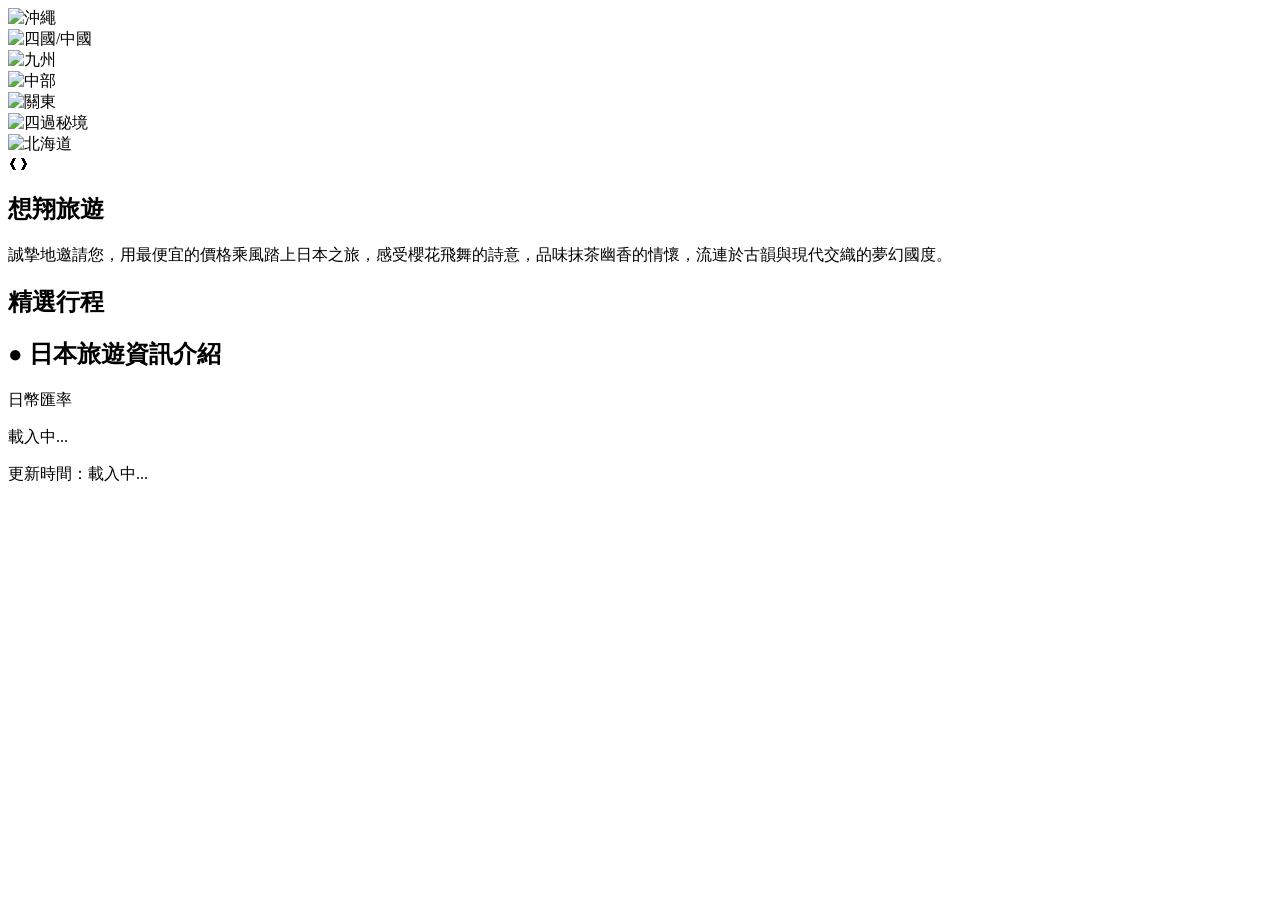
==== index.html @ c8faf747 "Add files via upload" ====
<!DOCTYPE html>
<html lang="zh-TW">
<head>
    <meta charset="UTF-8">
    <link rel="icon" type="image/x-icon" href="favicon.ico">
    <meta name="viewport" content="width=device-width, initial-scale=1.0">
    <title>Xxiang 全台最大日本自由行</title>
    <link rel="stylesheet" href="css/styles.css">
</head>
<body>
    <div id="header-container"></div>
  
    <div class="slideshow-container">
        <div class="slide fade">
            <img src="https://www.pdtravel.com.tw/material-alias/%E5%BD%AD%E5%A4%A7%E6%97%85%E9%81%8A%E9%A0%81/%E4%BC%81%E5%8A%83%E9%A0%81-%E6%B2%96%E7%B9%A9/%E5%BD%AD%E5%A4%A7%E6%97%85%E9%81%8A-%E4%BC%81%E5%8A%83%E9%A0%81-%E6%B2%96%E7%B9%A9.jpg" alt="沖繩">
        </div>
        <div class="slide fade">
            <img src="https://static.lifetour.info/eWeb_lifetour/IMGDB/003462/003520/003528/003543/003565/00113570.WEBP" alt="四國/中國">
        </div>
        <div class="slide fade">
            <img src="https://media.wwpkg.com.hk/live/Resources/Tour/20230626/0aa687ab-3f8c-44f1-964f-b5ab84a0b8b7.webp" alt="九州">
        </div>
        <div class="slide fade">
            <img src="https://hiyoritravel.com/wp-content/uploads/event_0316%E4%B8%AD%E9%83%A8%E5%8C%97%E9%99%B8%E8%AC%9B%E5%BA%A7.png" alt="中部">
        </div>
        <div class="slide fade">
            <img src="https://www.worldwide.com.tw/material-alias/EDM/JP20240130/banner-kanto.jpg" alt="關東">
        </div>
        <div class="slide fade">
            <img src="https://www.flyttour.com.tw/eWeb_flyt/IMGDB/000001/000130/000230/000231/00003979.JPG" alt="四過秘境">
        </div>
        <div class="slide fade">
            <img src="https://static.lifetour.info/eWeb_lifetour/IMGDB/003462/003520/003528/003540/003559/00113567.WEBP" alt="北海道">
        </div>
        <a class="prev" onclick="plusSlides(-1)">❮</a>
        <a class="next" onclick="plusSlides(1)">❯</a>
    </div>

    <div>
        <h2>想翔旅遊</h2>
        <p>誠摯地邀請您，用最便宜的價格乘風踏上日本之旅，感受櫻花飛舞的詩意，品味抹茶幽香的情懷，流連於古韻與現代交織的夢幻國度。</p>
    </div>

    <section class="tour-section">
        <h2>精選行程</h2>
        <div id="tour-list" class="tour-list"></div>
    </section>

    <div class="news-section">
        <h2 class="news-title">
            <span class="dot">●</span> 日本旅遊資訊介紹
        </h2>
        <div class="news-container" id="news-container"></div>
    </div>

    <div class="exchange-rate-container">
        <div class="exchange-rate-box">
            <p class="exchange-title">日幣匯率</p>
            <p class="exchange-value" id="jpy-rate">載入中...</p>
            <p class="exchange-time" id="last-updated">更新時間：載入中...</p>
        </div>
    </div>

    <div id="footer-container"></div>

    <script src="js/layout.js"></script>
    <script src="js/slideshow.js"></script>
    <script src="js/exchange-rate.js"></script>
    <script src="js/news.js"></script>
    <script src="js/tours.js"></script>
</body>
</html>
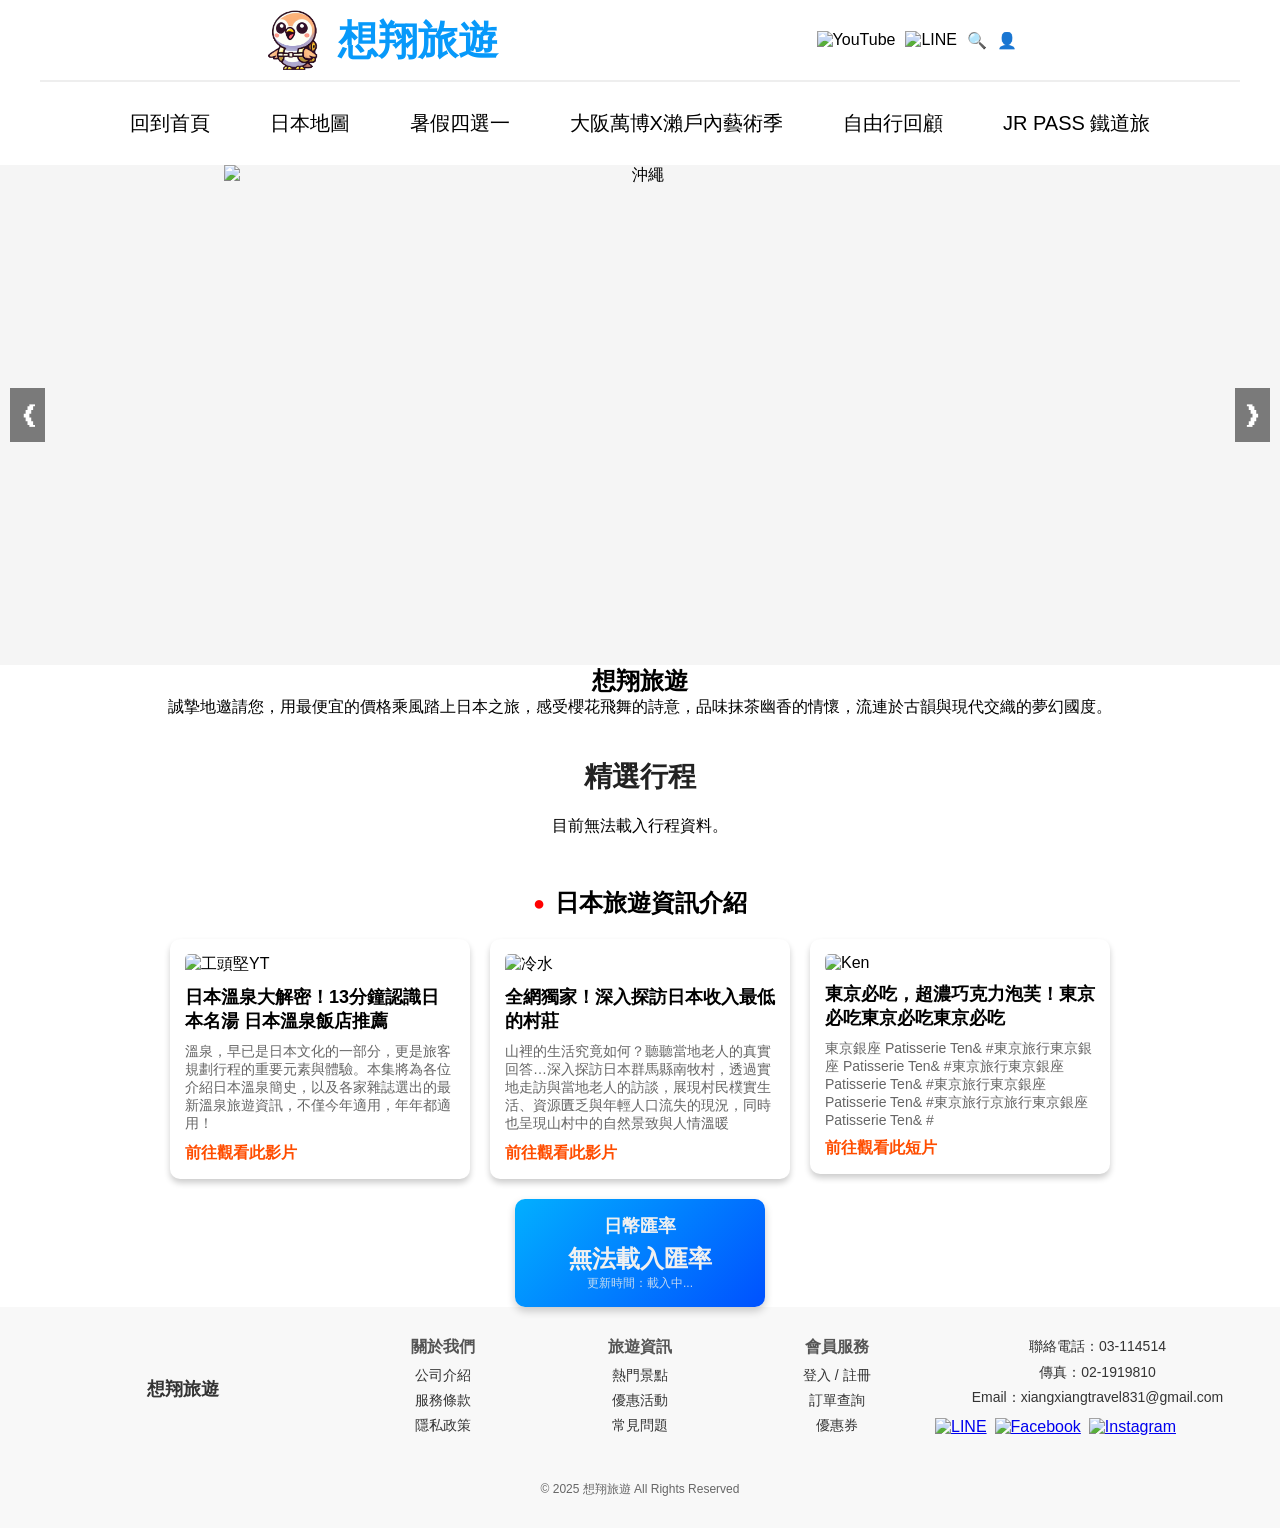
==== commit 25c071e6: "Add files via upload" ====
--- a/index.html
+++ b/index.html
@@ -2,10 +2,12 @@
 <html lang="zh-TW">
 <head>
     <meta charset="UTF-8">
-    <link rel="icon" type="image/x-icon" href="favicon.ico">
+    <link rel="icon" type="image/x-icon" href="images/favicon.ico">
     <meta name="viewport" content="width=device-width, initial-scale=1.0">
     <title>Xxiang 全台最大日本自由行</title>
     <link rel="stylesheet" href="css/styles.css">
+    <link rel="stylesheet" href="css/header.css">
+    <link rel="stylesheet" href="css/footer.css">
 </head>
 <body>
     <div id="header-container"></div>
--- a/css/styles.css
+++ b/css/styles.css
@@ -0,0 +1,481 @@
+/* styles.css - 共用樣式文件 */
+
+/* 重置樣式 */
+* {
+    margin: 0;
+    padding: 0;
+    box-sizing: border-box;
+}
+
+body {
+    font-family: Arial, sans-serif;
+    text-align: center;
+    background-color: #f0f0f094;
+}
+
+/* 導航列 */ 
+.navbar {
+    display: flex;
+    justify-content: space-between;
+    align-items: center;
+    padding: 10px 20px;
+    background-color: white;
+    border-bottom: 2px solid #eee;
+    width: 100%; /* 確保佔滿寬度 */
+    position: relative;
+    z-index: 10;
+}
+
+.navbar-content {
+    display: flex;
+    justify-content: space-between;
+    align-items: center;
+    max-width: 65%;
+    width: 100%;
+    margin: 0 auto;
+    gap: 20px;
+}
+
+.logo {
+    display: flex;
+    align-items: center;
+    gap: 10px;
+}
+
+.logo img {
+    height: 60px;
+}
+
+.logo-text {
+    font-size: 40px;
+    font-weight: bold;
+    color: #0799fa;
+    white-space: nowrap;
+}
+
+.icons {
+    display: flex;
+    align-items: center;
+}
+
+.icons a {
+    margin-left: 10px;
+    text-decoration: none;
+    color: black;
+    font-size: 16px;
+}
+
+.icons img {
+    height: 20px;
+}
+
+.search-icon,
+.profile-icon {
+    font-size: 18px;
+}
+
+/* 選單樣式 */
+.menu {
+    background-color: #fff;
+    width: 100%; /* 確保佔滿寬度 */
+}
+
+.menu-content {
+    max-width: 65%;
+    margin: 0 auto;
+    overflow-x: auto; /* 啟用水平滾動 */
+    -webkit-overflow-scrolling: touch; /* 改善 iOS 滾動 */
+    white-space: nowrap; /* 確保一行顯示 */
+}
+
+.menu-content::-webkit-scrollbar {
+    display: none; /* 隱藏 Chrome/Safari 滾動條 */
+}
+
+.menu ul {
+    list-style: none;
+    display: flex;
+    justify-content: flex-start; /* 左對齊，方便滑動 */
+    padding: 0;
+    background-color: #fff;
+}
+
+.menu ul li {
+    margin: 0 15px;
+    flex: none; /* 按實際內容寬度排列 */
+}
+
+.menu ul li a {
+    display: flex;
+    align-items: center;
+    justify-content: center;
+    padding: 10px 15px;
+    text-decoration: none;
+    color: black;
+    font-size: 16px;
+    transition: background-color 0.3s;
+    height: 7vh;
+    box-sizing: border-box;
+    max-height: 7vh;
+    white-space: nowrap; /* 防止文字換行 */
+}
+
+.menu ul li a:hover {
+    background-color: #b0b0b0;
+    text-decoration: none;
+}
+
+/* 彈窗樣式 */
+.news-item {
+    position: relative;
+    display: inline-block;
+    cursor: pointer;
+}
+
+.popup {
+    display: none;
+    position: absolute;
+    left: 50%;
+    top: 100%;
+    transform: translateX(-50%);
+    background-color: #ffffff;
+    color: black;
+    padding: 20px;
+    border-radius: 8px;
+    font-size: 14px;
+    z-index: 9999;
+    text-align: center;
+    max-width: 90vw;
+    max-height: 90vh;
+    box-shadow: 0px 4px 8px rgba(0, 0, 0, 0.2);
+    border: 1px solid #ddd;
+    align-items: center;
+    justify-content: center;
+    flex-direction: column;
+}
+
+.news-item:hover .popup {
+    display: flex !important;
+}
+
+.popup img {
+    max-width: 95vw;
+    max-height: 85vh;
+    object-fit: contain;
+    display: block;
+}
+
+.popup p {
+    margin: 5px 0;
+    line-height: 1.5;
+    font-size: 14px;
+}
+
+.popup a {
+    display: block;
+    color: #0799fa;
+    text-decoration: none;
+    font-weight: bold;
+    margin-top: 5px;
+}
+
+.popup a:hover {
+    text-decoration: underline;
+}
+
+/* 幻燈片 */
+.slideshow-container {
+    position: relative;
+    max-width: 100%;
+    height: 500px;
+    overflow: hidden;
+    display: flex;
+    justify-content: center;
+    align-items: center;
+    background-color: #f5f5f5;
+}
+
+.slide {
+    display: none;
+    justify-content: center;
+    align-items: center;
+    width: 100%;
+    height: 100%;
+}
+
+.slide img {                                   /* 滿版寬度 */
+    aspect-ratio: 32/9;                             /* 原 16:9 ，高 ÷ 2 => 16:(9/2) = 32/9 */
+    max-width: 65%;                                 /* 保留你原本的 max-width 設定 */
+    margin: 0 auto;
+    width: 100%;
+    height: 100%;
+    object-fit: cover;
+    object-position: center center;
+    display: block;
+}
+
+.fade {
+    animation: fadeEffect 1.5s;
+}
+
+@keyframes fadeEffect {
+    from { opacity: 0.4; }
+    to { opacity: 1; }
+}
+
+.prev,
+.next {
+    position: absolute;
+    top: 50%;
+    transform: translateY(-50%);
+    font-size: 30px;
+    padding: 10px;
+    color: white;
+    background: rgba(0, 0, 0, 0.5);
+    border: none;
+    cursor: pointer;
+}
+
+.prev { left: 10px; }
+.next { right: 10px; }
+
+.prev:hover,
+.next:hover {
+    background: rgba(0, 0, 0, 0.8);
+}
+
+/* 新聞卡片 */
+.news-section {
+    text-align: center;
+    margin-top: 50px;
+}
+
+.news-title {
+    display: flex;
+    justify-content: center;
+    align-items: center;
+    font-size: 24px;
+    margin-bottom: 20px;
+}
+
+.news-title .dot {
+    color: #ff0000;
+    font-size: 20px;
+    margin-right: 10px;
+}
+
+.news-container {
+    display: flex;
+    justify-content: center;
+    gap: 20px;
+}
+
+.news-card {
+    width: 300px;
+    background: #fff;
+    padding: 15px;
+    border-radius: 10px;
+    box-shadow: 0px 4px 6px rgba(0, 0, 0, 0.2);
+    text-align: left;
+
+    display: flex;
+    flex-direction: column;
+    justify-content: space-between;
+    height: 100%;
+}
+
+.news-card .content {
+    flex: 1;
+}
+
+.news-card .action {
+    margin-top: auto;
+    color: #ff4d00;
+    font-weight: bold;
+}
+
+.news-card img {
+    width: 100%;
+    border-radius: 5px;
+}
+
+.news-card h3 {
+    font-size: 18px;
+    margin: 10px 0;
+}
+
+.news-card p {
+    font-size: 14px;
+    color: #666;
+}
+
+.news-card a {
+    display: block;
+    margin-top: 10px;
+    text-decoration: none;
+    color: #ff5722;
+    font-weight: bold;
+}
+
+
+
+/* 匯率顯示區塊 */
+.exchange-rate-container {
+    display: flex;
+    justify-content: center;
+    align-items: center;
+    margin-top: 20px;
+}
+
+.exchange-rate-box {
+    background: linear-gradient(135deg, #02afff, #0051ff);
+    color: rgb(240, 240, 240);
+    padding: 15px 20px;
+    border-radius: 10px;
+    text-align: center;
+    box-shadow: 0 4px 8px rgba(0, 0, 0, 0.2);
+    width: 250px;
+}
+
+.exchange-title {
+    font-size: 18px;
+    font-weight: bold;
+    margin-bottom: 5px;
+}
+
+.exchange-value {
+    font-size: 24px;
+    font-weight: bold;
+}
+
+.exchange-time {
+    font-size: 12px;
+    opacity: 0.8;
+}
+
+/* 其他共用樣式 */
+.beginning {
+    max-width: 1000px;
+    margin: 0 auto;
+    text-align: left;
+    margin-bottom: 50px;
+}
+
+.beginning h2 {
+    font-size: 30px;
+    margin-bottom: 40px;
+}
+
+.Tour_Highlights {
+    text-align: center;
+    max-width: 1000px;
+    margin: 0 auto;
+}
+
+.Tour_Highlights h1 {
+    font-size: 40px;
+    color: #0799fa;
+    margin-bottom: 15px;
+}
+
+.Tour_Highlights img {
+    width: 800px;
+    height: 600px;
+    border-radius: 15px;
+}
+
+.Tour_Highlights p {
+    max-width: 1000px;
+    margin: 10px auto;
+    text-align: justify;
+    font-size: 18px;
+    line-height: 1.8;
+    color: #333;
+}
+
+/* 響應式設計：手機適配 */
+@media (max-width: 768px) {
+    .slideshow-container {
+        height: 300px;
+    }
+    .logo-text {
+        font-size: 24px;
+    }
+    .news-card {
+        width: 100%;
+    }
+    .menu-content {
+        max-width: 100%; /* 手機版適配全寬 */
+    }
+    .menu ul li a {
+        font-size: 14px; /* 縮小文字以適應滑動 */
+        padding: 8px 10px; /* 調整內距 */
+        height: 50px; /* 固定手機版高度 */
+    }
+}
+.tour-section {
+  width: 90%;
+  max-width: 1200px;
+  margin: 40px auto;
+}
+
+.tour-section h2 {
+  font-size: 28px;
+  margin-bottom: 20px;
+  color: #222;
+}
+
+.tour-list {
+  display: grid;
+  grid-template-columns: repeat(auto-fit, minmax(260px, 1fr));
+  gap: 20px;
+}
+
+.tour-card {
+  background: #fff;
+  border: 1px solid #e5e5e5;
+  border-radius: 14px;
+  overflow: hidden;
+  box-shadow: 0 4px 12px rgba(0,0,0,0.08);
+}
+
+.tour-card-image {
+  width: 100%;
+  height: 180px;
+  object-fit: cover;
+  display: block;
+}
+
+.tour-card-body {
+  padding: 16px;
+}
+
+.tour-card h3 {
+  font-size: 20px;
+  margin-bottom: 10px;
+}
+
+.tour-meta {
+  color: #0799fa;
+  font-weight: bold;
+  margin-bottom: 10px;
+}
+
+.tour-description {
+  color: #555;
+  line-height: 1.6;
+  margin-bottom: 14px;
+}
+
+.tour-link {
+  display: inline-block;
+  padding: 10px 14px;
+  background: #0799fa;
+  color: white;
+  text-decoration: none;
+  border-radius: 8px;
+}
+
+.tour-link:hover {
+  background: #067ecc;
+}
--- a/css/header.css
+++ b/css/header.css
@@ -0,0 +1,213 @@
+* {
+  margin: 0;
+  padding: 0;
+}
+
+body {
+  background-color: white;
+}
+
+.container {
+  display: flex;
+  flex-direction: column;
+  background-color: transparent;
+}
+
+#header-container {
+  width: 100%;
+  max-width: 1200px;
+  margin: 0 auto;
+}
+
+.navbar {
+  display: flex;
+  justify-content: space-between;
+  align-items: center;
+  padding: 10px 20px;
+  background-color: white;
+  width: 100%;
+  position: relative;
+  z-index: 10;
+}
+
+.navbar-content {
+  display: flex;
+  justify-content: space-between;
+  align-items: center;
+  max-width: 65%;
+  width: 100%;
+  margin: 0 auto;
+  gap: 20px;
+}
+
+.logo {
+  display: flex;
+  align-items: center;
+  gap: 10px;
+}
+
+.logo img {
+  height: 60px;
+}
+
+.logo-text {
+  font-size: 40px;
+  font-weight: bold;
+  color: #0799fa;
+  white-space: nowrap;
+}
+
+.icons {
+  display: flex;
+  align-items: center;
+}
+
+.icons a {
+  margin-left: 10px;
+  text-decoration: none;
+  color: black;
+  font-size: 16px;
+}
+
+.icons img {
+  height: 20px;
+}
+
+.search-icon,
+.profile-icon {
+  font-size: 18px;
+}
+
+.menu {
+  background-color: #fff;
+  width: 100%;
+}
+
+.menu-content {
+  max-width: 100%;
+  margin: 0 auto;
+  overflow-x: auto;
+  -webkit-overflow-scrolling: touch;
+  white-space: nowrap;
+  scroll-behavior: smooth;
+}
+
+.menu-content::-webkit-scrollbar {
+  height: 8px;
+}
+
+.menu-content::-webkit-scrollbar-thumb {
+  background-color: #b0b0b0;
+  border-radius: 4px;
+}
+
+.menu-content::-webkit-scrollbar-track {
+  background-color: #f1f1f1;
+}
+
+.menu ul {
+  list-style: none;
+  display: flex;
+  justify-content: center;
+  padding: 10px 0;
+  width: 100%;
+  background-color: #fff;
+}
+
+.menu ul li {
+  margin: 0 15px;
+  flex: none;
+}
+
+.menu ul li a {
+  display: flex;
+  align-items: center;
+  justify-content: center;
+  padding: 10px 15px;
+  background-color: #fff;
+  color: black;
+  font-size: 20px;
+  text-decoration: none;
+  transition: background-color 0.3s;
+  height: 7vh;
+  box-sizing: border-box;
+  max-height: 7vh;
+  white-space: nowrap;
+}
+
+@media (min-width: 769px) {
+  .menu ul li a:hover {
+    background-color: #b0b0b0;
+    text-decoration: none;
+  }
+}
+
+@media (max-width: 768px) {
+  .navbar {
+    padding: 8px 10px;
+    gap: 10px;
+  }
+
+  .navbar-content {
+    max-width: 100%;
+    padding: 0 10px;
+  }
+
+  .logo {
+    gap: 5px;
+  }
+
+  .logo img {
+    height: 30px;
+  }
+
+  .logo-text {
+    font-size: 24px;
+  }
+
+  .icons {
+    justify-content: flex-end;
+  }
+
+  .icons a {
+    margin-left: 8px;
+    margin-right: 0;
+  }
+
+  .icons img {
+    height: 16px;
+  }
+
+  .search-icon,
+  .profile-icon {
+    font-size: 14px;
+  }
+
+  .menu-content {
+    max-width: 100%;
+    overflow-x: auto;
+    padding: 0 10px;
+    scroll-behavior: smooth;
+  }
+
+  .menu ul {
+    display: flex;
+    flex-wrap: nowrap;
+    justify-content: flex-start;
+    padding: 10px 0;
+  }
+
+  .menu ul li a {
+    font-size: 14px;
+    padding: 8px 12px;
+    height: auto;
+    min-width: 80px;
+    border-radius: 4px;
+    background-color: #fff;
+    color: black;
+  }
+
+  .menu ul li a:hover {
+    background-color: #fff;
+  }
+}
--- a/css/footer.css
+++ b/css/footer.css
@@ -0,0 +1,92 @@
+.site-footer {
+  background-color: #f8f8f8;
+  padding: 30px 20px;
+  font-family: Arial, sans-serif;
+  color: #333;
+  display: flex;
+  flex-wrap: wrap;
+  justify-content: space-between;
+  gap: 20px;
+}
+
+.footer-brand {
+  flex: 1 1 200px;
+  display: flex;
+  flex-direction: column;
+  justify-content: center;
+}
+
+.footer-brand img {
+  height: 50px;
+  margin-bottom: 10px;
+}
+
+.footer-brand .brand-name {
+  font-size: 18px;
+  font-weight: bold;
+}
+
+.footer-links {
+  flex: 2 1 300px;
+  display: flex;
+  flex-wrap: wrap;
+  gap: 40px;
+}
+
+.footer-column {
+  flex: 1 1 120px;
+}
+
+.footer-column h4 {
+  font-size: 16px;
+  margin-bottom: 8px;
+  color: #555;
+}
+
+.footer-column ul {
+  list-style: none;
+  padding: 0;
+}
+
+.footer-column li {
+  margin-bottom: 6px;
+}
+
+.footer-column a {
+  text-decoration: none;
+  color: #333;
+  font-size: 14px;
+}
+
+.footer-column a:hover {
+  text-decoration: underline;
+}
+
+.footer-contact {
+  flex: 1 1 200px;
+}
+
+.footer-contact p {
+  margin-bottom: 6px;
+  font-size: 14px;
+  line-height: 1.4;
+}
+
+.footer-icons {
+  display: flex;
+  align-items: center;
+  gap: 8px;
+  margin-top: 10px;
+}
+
+.footer-icons img {
+  height: 24px;
+}
+
+.footer-copy {
+  text-align: center;
+  width: 100%;
+  margin-top: 20px;
+  font-size: 12px;
+  color: #666;
+}
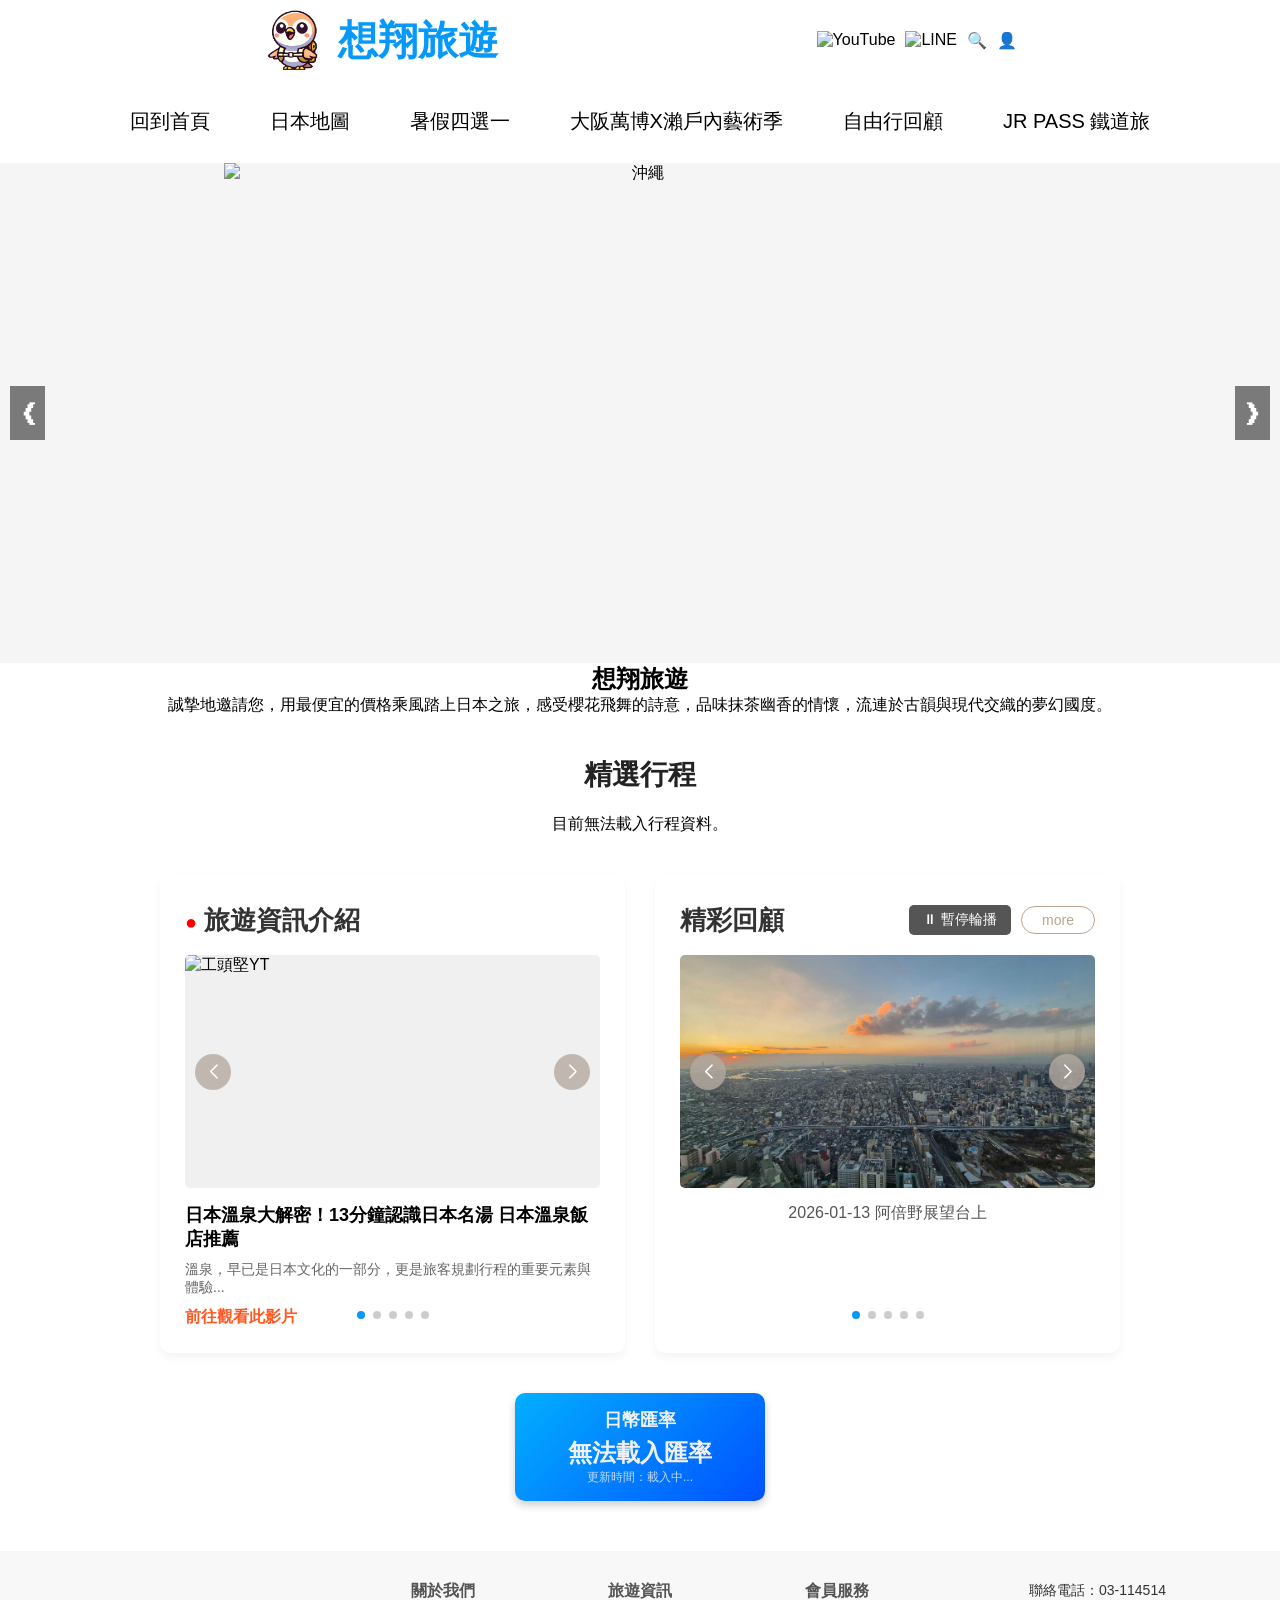
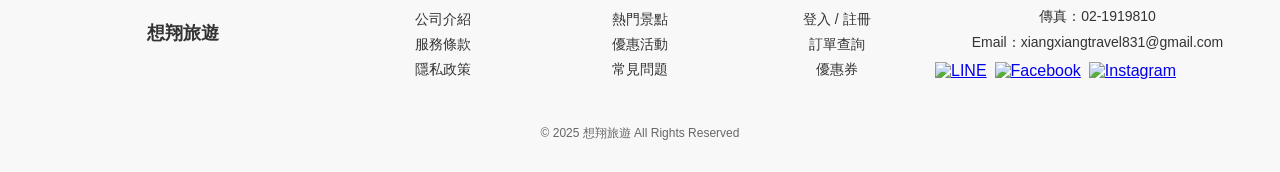
==== commit bbb7bb5d: "Add files via upload" ====
--- a/index.html
+++ b/index.html
@@ -8,32 +8,20 @@
     <link rel="stylesheet" href="css/styles.css">
     <link rel="stylesheet" href="css/header.css">
     <link rel="stylesheet" href="css/footer.css">
+    
+    <link rel="stylesheet" href="https://cdn.jsdelivr.net/npm/swiper@11/swiper-bundle.min.css" />
 </head>
 <body>
     <div id="header-container"></div>
   
     <div class="slideshow-container">
-        <div class="slide fade">
-            <img src="https://www.pdtravel.com.tw/material-alias/%E5%BD%AD%E5%A4%A7%E6%97%85%E9%81%8A%E9%A0%81/%E4%BC%81%E5%8A%83%E9%A0%81-%E6%B2%96%E7%B9%A9/%E5%BD%AD%E5%A4%A7%E6%97%85%E9%81%8A-%E4%BC%81%E5%8A%83%E9%A0%81-%E6%B2%96%E7%B9%A9.jpg" alt="沖繩">
-        </div>
-        <div class="slide fade">
-            <img src="https://static.lifetour.info/eWeb_lifetour/IMGDB/003462/003520/003528/003543/003565/00113570.WEBP" alt="四國/中國">
-        </div>
-        <div class="slide fade">
-            <img src="https://media.wwpkg.com.hk/live/Resources/Tour/20230626/0aa687ab-3f8c-44f1-964f-b5ab84a0b8b7.webp" alt="九州">
-        </div>
-        <div class="slide fade">
-            <img src="https://hiyoritravel.com/wp-content/uploads/event_0316%E4%B8%AD%E9%83%A8%E5%8C%97%E9%99%B8%E8%AC%9B%E5%BA%A7.png" alt="中部">
-        </div>
-        <div class="slide fade">
-            <img src="https://www.worldwide.com.tw/material-alias/EDM/JP20240130/banner-kanto.jpg" alt="關東">
-        </div>
-        <div class="slide fade">
-            <img src="https://www.flyttour.com.tw/eWeb_flyt/IMGDB/000001/000130/000230/000231/00003979.JPG" alt="四過秘境">
-        </div>
-        <div class="slide fade">
-            <img src="https://static.lifetour.info/eWeb_lifetour/IMGDB/003462/003520/003528/003540/003559/00113567.WEBP" alt="北海道">
-        </div>
+        <div class="slide fade"><img src="https://www.pdtravel.com.tw/material-alias/%E5%BD%AD%E5%A4%A7%E6%97%85%E9%81%8A%E9%A0%81/%E4%BC%81%E5%8A%83%E9%A0%81-%E6%B2%96%E7%B9%A9/%E5%BD%AD%E5%A4%A7%E6%97%85%E9%81%8A-%E4%BC%81%E5%8A%83%E9%A0%81-%E6%B2%96%E7%B9%A9.jpg" alt="沖繩"></div>
+        <div class="slide fade"><img src="https://static.lifetour.info/eWeb_lifetour/IMGDB/003462/003520/003528/003543/003565/00113570.WEBP" alt="四國/中國"></div>
+        <div class="slide fade"><img src="https://media.wwpkg.com.hk/live/Resources/Tour/20230626/0aa687ab-3f8c-44f1-964f-b5ab84a0b8b7.webp" alt="九州"></div>
+        <div class="slide fade"><img src="https://hiyoritravel.com/wp-content/uploads/event_0316%E4%B8%AD%E9%83%A8%E5%8C%97%E9%99%B8%E8%AC%9B%E5%BA%A7.png" alt="中部"></div>
+        <div class="slide fade"><img src="https://www.worldwide.com.tw/material-alias/EDM/JP20240130/banner-kanto.jpg" alt="關東"></div>
+        <div class="slide fade"><img src="https://www.flyttour.com.tw/eWeb_flyt/IMGDB/000001/000130/000230/000231/00003979.JPG" alt="四過秘境"></div>
+        <div class="slide fade"><img src="https://static.lifetour.info/eWeb_lifetour/IMGDB/003462/003520/003528/003540/003559/00113567.WEBP" alt="北海道"></div>
         <a class="prev" onclick="plusSlides(-1)">❮</a>
         <a class="next" onclick="plusSlides(1)">❯</a>
     </div>
@@ -48,13 +36,57 @@
         <div id="tour-list" class="tour-list"></div>
     </section>
 
-    <div class="news-section">
-        <h2 class="news-title">
-            <span class="dot">●</span> 日本旅遊資訊介紹
-        </h2>
-        <div class="news-container" id="news-container"></div>
+    <div class="main-content-wrapper">
+        <div class="news-section">
+            <div class="gallery-header">
+                <h2><span class="dot" style="color:#ff0000; font-size:20px;">●</span> 旅遊資訊介紹</h2>
+            </div>
+            <div class="swiper newsSwiper">
+                <div class="swiper-wrapper" id="news-container">
+                    </div>
+                <div class="swiper-button-next news-next"></div>
+                <div class="swiper-button-prev news-prev"></div>
+                <div class="swiper-pagination news-pagination"></div>
+            </div>
+        </div>
+
+        <div class="gallery-section">
+            <div class="gallery-header">
+                <h2>精彩回顧</h2>
+                <div class="header-actions">
+                    <button id="toggle-btn" class="btn-pause">⏸ 暫停輪播</button>
+                    <a href="#" class="btn-more">more</a>
+                </div>
+            </div>
+            <div class="swiper mySwiper">
+                <div class="swiper-wrapper">
+                    <div class="swiper-slide">
+                        <img src="images/20250113_165814.jpg" alt="活動照片1">
+                        <div class="slide-caption">2026-01-13 阿倍野展望台上</div>
+                    </div>
+                    <div class="swiper-slide">
+                        <img src="images/IMG20250115215139.jpg" alt="活動照片1">
+                        <div class="slide-caption">2026-01-15 京都車站</div>
+                    </div>
+                    <div class="swiper-slide">
+                        <img src="images/m_b.jpg" alt="活動照片2">
+                        <div class="slide-caption">2026-01-17 富士山河口湖</div>
+                    </div>
+                    <div class="swiper-slide">
+                        <img src="images/小豆島下山路旁.JPG" alt="活動照片1">
+                        <div class="slide-caption">2026-09-01 小豆島下山路旁</div>
+                    </div>
+                    <div class="swiper-slide">
+                        <img src="images/萬博-飯田集團×大阪公立大學館.JPG" alt="活動照片3">
+                        <div class="slide-caption">2026-09-03 萬博-飯田集團×大阪公立大學館</div>
+                    </div>
+                </div>
+                <div class="swiper-button-next gallery-next"></div>
+                <div class="swiper-button-prev gallery-prev"></div>
+                <div class="swiper-pagination gallery-pagination"></div>
+            </div>
+        </div>
     </div>
-
     <div class="exchange-rate-container">
         <div class="exchange-rate-box">
             <p class="exchange-title">日幣匯率</p>
@@ -68,7 +100,8 @@
     <script src="js/layout.js"></script>
     <script src="js/slideshow.js"></script>
     <script src="js/exchange-rate.js"></script>
-    <script src="js/news.js"></script>
     <script src="js/tours.js"></script>
-</body>
+    
+    <script src="https://cdn.jsdelivr.net/npm/swiper@11/swiper-bundle.min.js"></script>
+    <script src="js/gallery.js"></script> <script src="js/news.js"></script>    </body>
 </html>
--- a/css/styles.css
+++ b/css/styles.css
@@ -1,481 +1,95 @@
 /* styles.css - 共用樣式文件 */
+* { margin: 0; padding: 0; box-sizing: border-box; }
+body { font-family: Arial, sans-serif; text-align: center; background-color: #f0f0f094; }
 
-/* 重置樣式 */
-* {
-    margin: 0;
-    padding: 0;
-    box-sizing: border-box;
-}
+/* 其他共用樣式 (如導航列、彈窗等，保留夥伴原本的設定) */
+.beginning { max-width: 1000px; margin: 0 auto; text-align: left; margin-bottom: 50px; }
+.beginning h2 { font-size: 30px; margin-bottom: 40px; }
+.Tour_Highlights { text-align: center; max-width: 1000px; margin: 0 auto; }
+.Tour_Highlights h1 { font-size: 40px; color: #0799fa; margin-bottom: 15px; }
+.Tour_Highlights img { width: 800px; height: 600px; border-radius: 15px; }
+.Tour_Highlights p { max-width: 1000px; margin: 10px auto; text-align: justify; font-size: 18px; line-height: 1.8; color: #333; }
 
-body {
-    font-family: Arial, sans-serif;
-    text-align: center;
-    background-color: #f0f0f094;
-}
+/* 幻燈片 */
+.slideshow-container { position: relative; max-width: 100%; height: 500px; overflow: hidden; display: flex; justify-content: center; align-items: center; background-color: #f5f5f5; }
+.slide { display: none; justify-content: center; align-items: center; width: 100%; height: 100%; }
+.slide img { aspect-ratio: 32/9; max-width: 65%; margin: 0 auto; width: 100%; height: 100%; object-fit: cover; object-position: center center; display: block; }
+.fade { animation: fadeEffect 1.5s; }
+@keyframes fadeEffect { from { opacity: 0.4; } to { opacity: 1; } }
+.prev, .next { position: absolute; top: 50%; transform: translateY(-50%); font-size: 30px; padding: 10px; color: white; background: rgba(0, 0, 0, 0.5); border: none; cursor: pointer; }
+.prev { left: 10px; } .next { right: 10px; }
+.prev:hover, .next:hover { background: rgba(0, 0, 0, 0.8); }
 
-/* 導航列 */ 
-.navbar {
-    display: flex;
-    justify-content: space-between;
-    align-items: center;
-    padding: 10px 20px;
-    background-color: white;
-    border-bottom: 2px solid #eee;
-    width: 100%; /* 確保佔滿寬度 */
-    position: relative;
-    z-index: 10;
-}
+/* --- 夥伴新增的：精選行程 --- */
+.tour-section { width: 90%; max-width: 1200px; margin: 40px auto; }
+.tour-section h2 { font-size: 28px; margin-bottom: 20px; color: #222; }
+.tour-list { display: grid; grid-template-columns: repeat(auto-fit, minmax(260px, 1fr)); gap: 20px; }
+.tour-card { background: #fff; border: 1px solid #e5e5e5; border-radius: 14px; overflow: hidden; box-shadow: 0 4px 12px rgba(0,0,0,0.08); text-align: left;}
+.tour-card-image { width: 100%; height: 180px; object-fit: cover; display: block; }
+.tour-card-body { padding: 16px; }
+.tour-card h3 { font-size: 20px; margin-bottom: 10px; }
+.tour-meta { color: #0799fa; font-weight: bold; margin-bottom: 10px; }
+.tour-description { color: #555; line-height: 1.6; margin-bottom: 14px; }
+.tour-link { display: inline-block; padding: 10px 14px; background: #0799fa; color: white; text-decoration: none; border-radius: 8px; }
+.tour-link:hover { background: #067ecc; }
 
-.navbar-content {
-    display: flex;
-    justify-content: space-between;
-    align-items: center;
-    max-width: 65%;
+/* =========================================
+   我們寫的：佈局：左右 50% / 50% 完美並排
+   ========================================= */
+.main-content-wrapper { display: flex; justify-content: space-between; align-items: stretch; max-width: 75%; margin: 40px auto; gap: 30px; }
+.news-section, .gallery-section { flex: 0 0 calc(50% - 15px); min-width: 0; background: #fff; padding: 25px; border-radius: 10px; box-shadow: 0px 4px 10px rgba(0, 0, 0, 0.05); display: flex; flex-direction: column; text-align: left; }
+.gallery-header { display: flex; justify-content: space-between; align-items: center; margin-bottom: 15px; min-height: 40px; }
+.gallery-header h2 { font-size: 26px; color: #333; margin: 0; }
+.header-actions { display: flex; align-items: center; gap: 10px; }
+
+/* Swiper 容器 */
+.newsSwiper, .mySwiper { width: 100%; flex-grow: 1; position: relative; padding-bottom: 40px; }
+
+/* 新聞專屬內部設定 */
+.news-card { height: 100%; display: flex; flex-direction: column; }
+.news-card img { width: 100%; aspect-ratio: 16 / 9; height: auto; object-fit: cover; border-radius: 5px; }
+.news-card h3 { font-size: 18px; margin: 15px 0 10px 0; }
+.news-card p { font-size: 14px; color: #666; flex-grow: 1; }
+.news-card a { display: block; margin-top: 10px; text-decoration: none; color: #ff5722; font-weight: bold; }
+
+/* 精彩回顧專屬內部設定 */
+/* --- 精彩回顧專屬內部設定 --- */
+.swiper-slide img {
     width: 100%;
-    margin: 0 auto;
-    gap: 20px;
-}
-
-.logo {
-    display: flex;
-    align-items: center;
-    gap: 10px;
-}
-
-.logo img {
-    height: 60px;
-}
-
-.logo-text {
-    font-size: 40px;
-    font-weight: bold;
-    color: #0799fa;
-    white-space: nowrap;
-}
-
-.icons {
-    display: flex;
-    align-items: center;
-}
-
-.icons a {
-    margin-left: 10px;
-    text-decoration: none;
-    color: black;
-    font-size: 16px;
-}
-
-.icons img {
-    height: 20px;
-}
-
-.search-icon,
-.profile-icon {
-    font-size: 18px;
-}
-
-/* 選單樣式 */
-.menu {
-    background-color: #fff;
-    width: 100%; /* 確保佔滿寬度 */
-}
-
-.menu-content {
-    max-width: 65%;
-    margin: 0 auto;
-    overflow-x: auto; /* 啟用水平滾動 */
-    -webkit-overflow-scrolling: touch; /* 改善 iOS 滾動 */
-    white-space: nowrap; /* 確保一行顯示 */
-}
-
-.menu-content::-webkit-scrollbar {
-    display: none; /* 隱藏 Chrome/Safari 滾動條 */
-}
-
-.menu ul {
-    list-style: none;
-    display: flex;
-    justify-content: flex-start; /* 左對齊，方便滑動 */
-    padding: 0;
-    background-color: #fff;
-}
-
-.menu ul li {
-    margin: 0 15px;
-    flex: none; /* 按實際內容寬度排列 */
-}
-
-.menu ul li a {
-    display: flex;
-    align-items: center;
-    justify-content: center;
-    padding: 10px 15px;
-    text-decoration: none;
-    color: black;
-    font-size: 16px;
-    transition: background-color 0.3s;
-    height: 7vh;
-    box-sizing: border-box;
-    max-height: 7vh;
-    white-space: nowrap; /* 防止文字換行 */
-}
-
-.menu ul li a:hover {
-    background-color: #b0b0b0;
-    text-decoration: none;
-}
-
-/* 彈窗樣式 */
-.news-item {
-    position: relative;
-    display: inline-block;
-    cursor: pointer;
-}
-
-.popup {
-    display: none;
-    position: absolute;
-    left: 50%;
-    top: 100%;
-    transform: translateX(-50%);
-    background-color: #ffffff;
-    color: black;
-    padding: 20px;
-    border-radius: 8px;
-    font-size: 14px;
-    z-index: 9999;
-    text-align: center;
-    max-width: 90vw;
-    max-height: 90vh;
-    box-shadow: 0px 4px 8px rgba(0, 0, 0, 0.2);
-    border: 1px solid #ddd;
-    align-items: center;
-    justify-content: center;
-    flex-direction: column;
-}
-
-.news-item:hover .popup {
-    display: flex !important;
-}
-
-.popup img {
-    max-width: 95vw;
-    max-height: 85vh;
-    object-fit: contain;
+    aspect-ratio: 16 / 9; 
+    height: auto;
+    
+    /* ★ 關鍵修改：從 cover 改成 contain，確保直圖不被裁切 */
+    object-fit: contain; 
+    
+    /* ★ 新增：為左右留白的地方加上背景色 (這裡用淺灰色，你也可以改成黑色 #000) */
+    background-color: #f0f0f0; 
+    
+    border-radius: 5px;
     display: block;
 }
+.slide-caption { padding: 15px 0; font-size: 16px; color: #555; text-align: center; }
+.btn-more { padding: 5px 20px; border: 1px solid #bba58e; border-radius: 20px; color: #bba58e; text-decoration: none; font-size: 14px; transition: 0.3s; }
+.btn-more:hover { background: #bba58e; color: #fff; }
+.btn-pause { background-color: #555; color: white; border: none; padding: 6px 14px; font-size: 14px; cursor: pointer; border-radius: 5px; transition: background-color 0.3s; margin: 0; }
+.btn-pause:hover { background-color: #333; }
 
-.popup p {
-    margin: 5px 0;
-    line-height: 1.5;
-    font-size: 14px;
-}
-
-.popup a {
-    display: block;
-    color: #0799fa;
-    text-decoration: none;
-    font-weight: bold;
-    margin-top: 5px;
-}
-
-.popup a:hover {
-    text-decoration: underline;
-}
-
-/* 幻燈片 */
-.slideshow-container {
-    position: relative;
-    max-width: 100%;
-    height: 500px;
-    overflow: hidden;
-    display: flex;
-    justify-content: center;
-    align-items: center;
-    background-color: #f5f5f5;
-}
-
-.slide {
-    display: none;
-    justify-content: center;
-    align-items: center;
-    width: 100%;
-    height: 100%;
-}
-
-.slide img {                                   /* 滿版寬度 */
-    aspect-ratio: 32/9;                             /* 原 16:9 ，高 ÷ 2 => 16:(9/2) = 32/9 */
-    max-width: 65%;                                 /* 保留你原本的 max-width 設定 */
-    margin: 0 auto;
-    width: 100%;
-    height: 100%;
-    object-fit: cover;
-    object-position: center center;
-    display: block;
-}
-
-.fade {
-    animation: fadeEffect 1.5s;
-}
-
-@keyframes fadeEffect {
-    from { opacity: 0.4; }
-    to { opacity: 1; }
-}
-
-.prev,
-.next {
-    position: absolute;
-    top: 50%;
-    transform: translateY(-50%);
-    font-size: 30px;
-    padding: 10px;
-    color: white;
-    background: rgba(0, 0, 0, 0.5);
-    border: none;
-    cursor: pointer;
-}
-
-.prev { left: 10px; }
-.next { right: 10px; }
-
-.prev:hover,
-.next:hover {
-    background: rgba(0, 0, 0, 0.8);
-}
-
-/* 新聞卡片 */
-.news-section {
-    text-align: center;
-    margin-top: 50px;
-}
-
-.news-title {
-    display: flex;
-    justify-content: center;
-    align-items: center;
-    font-size: 24px;
-    margin-bottom: 20px;
-}
-
-.news-title .dot {
-    color: #ff0000;
-    font-size: 20px;
-    margin-right: 10px;
-}
-
-.news-container {
-    display: flex;
-    justify-content: center;
-    gap: 20px;
-}
-
-.news-card {
-    width: 300px;
-    background: #fff;
-    padding: 15px;
-    border-radius: 10px;
-    box-shadow: 0px 4px 6px rgba(0, 0, 0, 0.2);
-    text-align: left;
-
-    display: flex;
-    flex-direction: column;
-    justify-content: space-between;
-    height: 100%;
-}
-
-.news-card .content {
-    flex: 1;
-}
-
-.news-card .action {
-    margin-top: auto;
-    color: #ff4d00;
-    font-weight: bold;
-}
-
-.news-card img {
-    width: 100%;
-    border-radius: 5px;
-}
-
-.news-card h3 {
-    font-size: 18px;
-    margin: 10px 0;
-}
-
-.news-card p {
-    font-size: 14px;
-    color: #666;
-}
-
-.news-card a {
-    display: block;
-    margin-top: 10px;
-    text-decoration: none;
-    color: #ff5722;
-    font-weight: bold;
-}
-
-
+/* 共用的 Swiper 箭頭與圓點 (釘死位置) */
+.swiper-button-next, .swiper-button-prev { background-color: rgba(180, 170, 160, 0.8) !important; width: 36px !important; height: 36px !important; border-radius: 50% !important; color: white !important; top: 0 !important; margin-top: calc(28.125% - 18px) !important; transform: none !important; }
+.swiper-button-next::after, .swiper-button-prev::after { font-size: 14px !important; font-weight: bold !important; }
+.swiper-pagination { position: absolute !important; bottom: 5px !important; margin-top: 0 !important; }
+.swiper-pagination-bullet-active { background-color: #0799fa !important; }
 
 /* 匯率顯示區塊 */
-.exchange-rate-container {
-    display: flex;
-    justify-content: center;
-    align-items: center;
-    margin-top: 20px;
-}
-
-.exchange-rate-box {
-    background: linear-gradient(135deg, #02afff, #0051ff);
-    color: rgb(240, 240, 240);
-    padding: 15px 20px;
-    border-radius: 10px;
-    text-align: center;
-    box-shadow: 0 4px 8px rgba(0, 0, 0, 0.2);
-    width: 250px;
-}
-
-.exchange-title {
-    font-size: 18px;
-    font-weight: bold;
-    margin-bottom: 5px;
-}
-
-.exchange-value {
-    font-size: 24px;
-    font-weight: bold;
-}
-
-.exchange-time {
-    font-size: 12px;
-    opacity: 0.8;
-}
-
-/* 其他共用樣式 */
-.beginning {
-    max-width: 1000px;
-    margin: 0 auto;
-    text-align: left;
-    margin-bottom: 50px;
-}
-
-.beginning h2 {
-    font-size: 30px;
-    margin-bottom: 40px;
-}
-
-.Tour_Highlights {
-    text-align: center;
-    max-width: 1000px;
-    margin: 0 auto;
-}
-
-.Tour_Highlights h1 {
-    font-size: 40px;
-    color: #0799fa;
-    margin-bottom: 15px;
-}
-
-.Tour_Highlights img {
-    width: 800px;
-    height: 600px;
-    border-radius: 15px;
-}
-
-.Tour_Highlights p {
-    max-width: 1000px;
-    margin: 10px auto;
-    text-align: justify;
-    font-size: 18px;
-    line-height: 1.8;
-    color: #333;
-}
+.exchange-rate-container { display: flex; justify-content: center; align-items: center; margin-top: 20px; margin-bottom: 50px; }
+.exchange-rate-box { background: linear-gradient(135deg, #02afff, #0051ff); color: rgb(240, 240, 240); padding: 15px 20px; border-radius: 10px; text-align: center; box-shadow: 0 4px 8px rgba(0, 0, 0, 0.2); width: 250px; }
+.exchange-title { font-size: 18px; font-weight: bold; margin-bottom: 5px; }
+.exchange-value { font-size: 24px; font-weight: bold; }
+.exchange-time { font-size: 12px; opacity: 0.8; }
 
 /* 響應式設計：手機適配 */
 @media (max-width: 768px) {
-    .slideshow-container {
-        height: 300px;
-    }
-    .logo-text {
-        font-size: 24px;
-    }
-    .news-card {
-        width: 100%;
-    }
-    .menu-content {
-        max-width: 100%; /* 手機版適配全寬 */
-    }
-    .menu ul li a {
-        font-size: 14px; /* 縮小文字以適應滑動 */
-        padding: 8px 10px; /* 調整內距 */
-        height: 50px; /* 固定手機版高度 */
-    }
-}
-.tour-section {
-  width: 90%;
-  max-width: 1200px;
-  margin: 40px auto;
-}
-
-.tour-section h2 {
-  font-size: 28px;
-  margin-bottom: 20px;
-  color: #222;
-}
-
-.tour-list {
-  display: grid;
-  grid-template-columns: repeat(auto-fit, minmax(260px, 1fr));
-  gap: 20px;
-}
-
-.tour-card {
-  background: #fff;
-  border: 1px solid #e5e5e5;
-  border-radius: 14px;
-  overflow: hidden;
-  box-shadow: 0 4px 12px rgba(0,0,0,0.08);
-}
-
-.tour-card-image {
-  width: 100%;
-  height: 180px;
-  object-fit: cover;
-  display: block;
-}
-
-.tour-card-body {
-  padding: 16px;
-}
-
-.tour-card h3 {
-  font-size: 20px;
-  margin-bottom: 10px;
-}
-
-.tour-meta {
-  color: #0799fa;
-  font-weight: bold;
-  margin-bottom: 10px;
-}
-
-.tour-description {
-  color: #555;
-  line-height: 1.6;
-  margin-bottom: 14px;
-}
-
-.tour-link {
-  display: inline-block;
-  padding: 10px 14px;
-  background: #0799fa;
-  color: white;
-  text-decoration: none;
-  border-radius: 8px;
-}
-
-.tour-link:hover {
-  background: #067ecc;
+    .slideshow-container { height: 300px; }
+    .main-content-wrapper { flex-direction: column; max-width: 95%; margin: 20px auto; gap: 30px; }
+    .news-section, .gallery-section { flex: auto; width: 100%; }
 }
